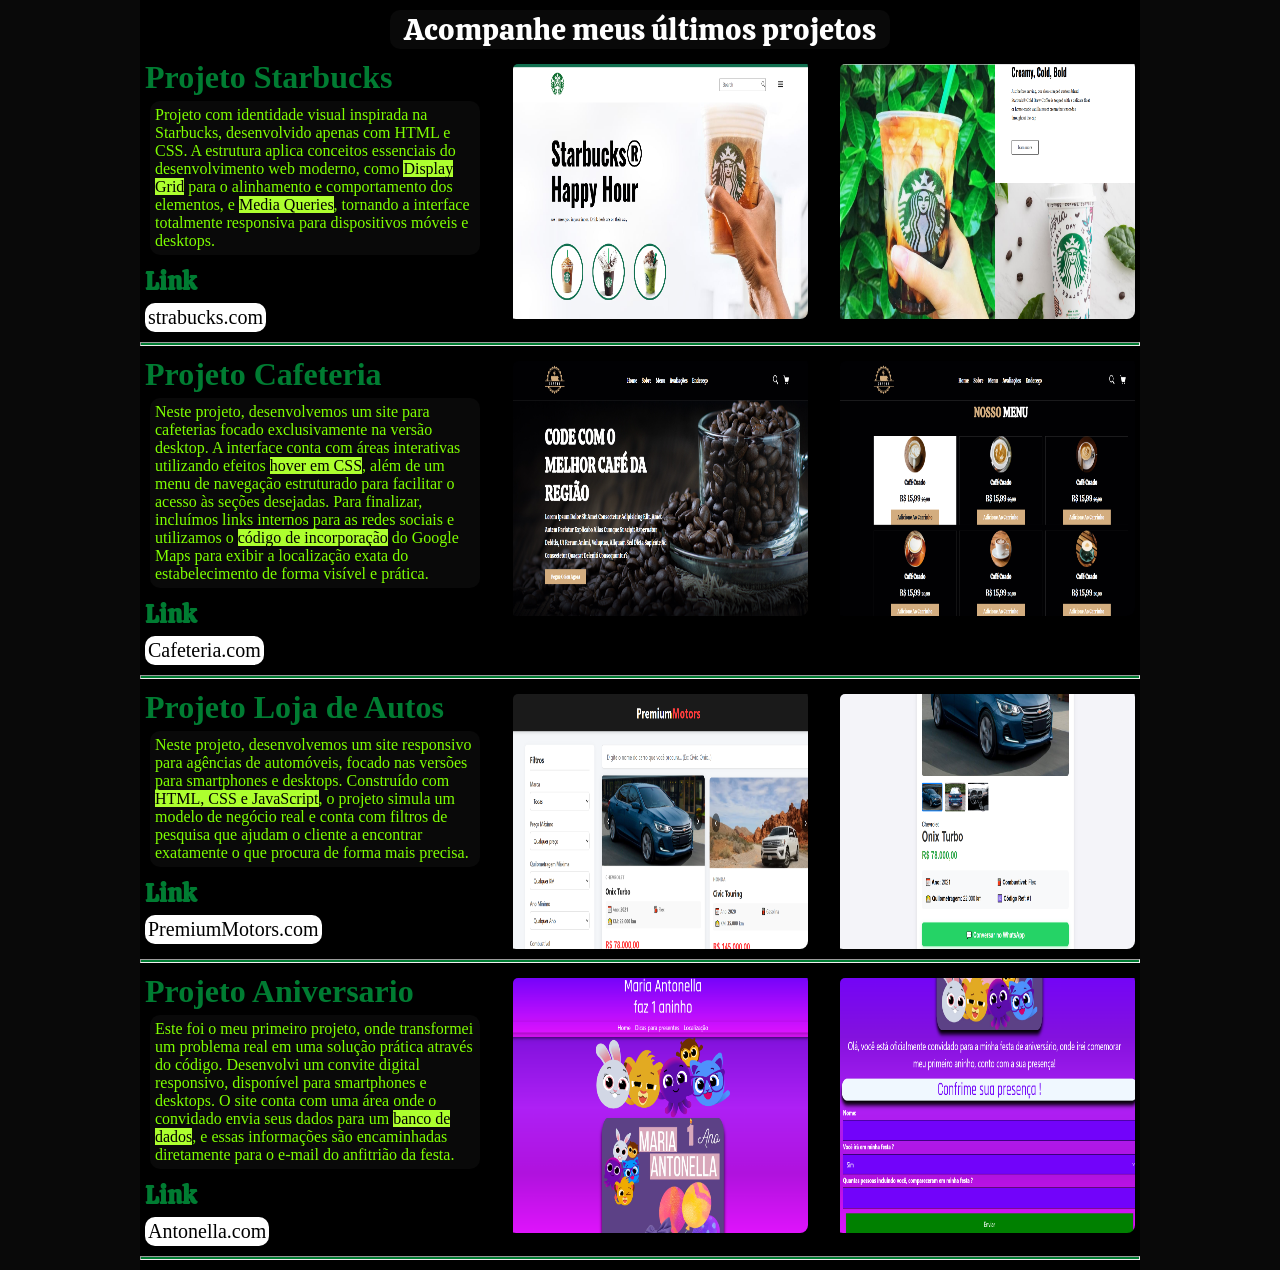
==== projetos.html @ a3047e93 "primeiro commit" ====
<!DOCTYPE html>
<html lang="en">
<head>
    <meta charset="UTF-8">
    <meta name="viewport" content="width=device-width, initial-scale=1.0">
    <title>Projetos</title>
    <link rel="stylesheet" href="projeto.css">
    <link rel="preconnect" href="https://fonts.googleapis.com">
    <link rel="preconnect" href="https://fonts.gstatic.com" crossorigin>
    <link
        href="https://fonts.googleapis.com/css2?family=Calistoga&family=Inter:ital,opsz,wght@0,14..32,100..900;1,14..32,100..900&family=Orbitron:wght@400..900&family=Poppins:wght@400;500;600&family=Roboto:ital,wght@0,100..900;1,100..900&family=Space+Grotesk:wght@300..700&display=swap"
        rel="stylesheet">
    
</head>
<body>
    <div class="container">
        <div class="title">
            <h2 class="h2title">Acompanhe meus últimos projetos</h2>
        </div>
    
        <div class="projetos">
            
            <div class="projeto">
                
                <div   class="projeto-info">
                    <div class="text">
                        <h1 class="title-project">Projeto Starbucks</h1>
                        <p>Projeto com identidade visual inspirada na Starbucks, desenvolvido apenas com HTML e CSS. A estrutura aplica conceitos essenciais do desenvolvimento web moderno, como <span>Display Grid</span> para o alinhamento e comportamento dos elementos, e <span>Media Queries</span>, tornando a interface totalmente responsiva para dispositivos móveis e desktops.</p>
                        <h3 class="title-link">Link</h3>
                        <a href="https://augustofonseca97.github.io/starbucks/" class="link" target="_blank">strabucks.com</a>
                    </div>
              
                    <div class="projeto-img">
                        <a href="https://augustofonseca97.github.io/starbucks/" class="img-link" target="_blank"><img src="img/starbuck1.png" alt="" width=""></a>
                        
                    </div>
                    <div class="projeto-img">
                        
                        <a href="https://augustofonseca97.github.io/starbucks/" class="img-link" target="_blank"><img src="img/starbuck 2.png" alt="" width=""></a>
                    </div>
                   
                </div>
                
            </div>
            <hr>
            <div class="projeto">
                
                <div   class="projeto-info">
                    <div class="text">
                        <h1 class="title-project">Projeto Cafeteria</h1>
                        <p>Neste projeto, desenvolvemos um site para cafeterias focado exclusivamente na versão desktop. A interface conta com áreas interativas utilizando efeitos <span>hover em CSS</span>, além de um menu de navegação estruturado para facilitar o acesso às seções desejadas. Para finalizar, incluímos links internos para as redes sociais e utilizamos o <span>código de incorporação</span> do Google Maps para exibir a localização exata do estabelecimento de forma visível e prática.</p>
                        <h3 class="title-link">Link</h3>
                        <a href="https://augustofonseca97.github.io/coffe/#" class="link" target="_blank">Cafeteria.com</a>
                    </div>
              
                    <div class="projeto-img">
                        <a href="https://augustofonseca97.github.io/coffe/#" class="img-link" target="_blank"><img src="img/coffe1.png" alt="" width=""></a>
                        
                    </div>
                    <div class="projeto-img">
                        
                        <a href="https://augustofonseca97.github.io/coffe/#" class="img-link" target="_blank"><img src="img/coffe 2.png" alt="" width=""></a>
                    </div>
                   
                </div>
                
            </div>
            <hr>
            <div class="projeto">
                
                <div   class="projeto-info">
                    <div class="text">
                        <h1 class="title-project">Projeto Loja de Autos</h1>
                        <p> Neste projeto, desenvolvemos um site responsivo para agências de automóveis, focado nas versões para smartphones e desktops. Construído com <span>HTML, CSS e JavaScript</span>, o projeto simula um modelo de negócio real e conta com filtros de pesquisa que ajudam o cliente a encontrar exatamente o que procura de forma mais precisa. </p>
                        <h3 class="title-link">Link</h3>
                        <a href="https://augustofonseca97.github.io/loja-de-autos-/" class="link" target="_blank">PremiumMotors.com</a>
                    </div>
              
                    <div class="projeto-img">
                        <a href="https://augustofonseca97.github.io/loja-de-autos-/" class="img-link" target="_blank"><img src="img/lojadeautos0,1.png" alt="" width=""></a>
                        
                    </div>
                    <div class="projeto-img">
                        
                        <a href="https://augustofonseca97.github.io/loja-de-autos-/" class="img-link" target="_blank"><img src="img/lojadeautos1.png" alt="" width=""></a>
                    </div>
                   
                </div>
                
            </div>
            <hr>
            <div class="projeto">
                
                <div   class="projeto-info">
                    <div class="text">
                        <h1 class="title-project">Projeto Aniversario</h1>
                        <p>Este foi o meu primeiro projeto, onde transformei um problema real em uma solução prática através do código. Desenvolvi um convite digital responsivo, disponível para smartphones e desktops. O site conta com uma área onde o convidado envia seus dados para um <span>banco de dados</span>, e essas informações são encaminhadas diretamente para o e-mail do anfitrião da festa.</p>
                        <h3 class="title-link">Link</h3>
                        <a href="https://augustofonseca97.github.io/m1/index.html" class="link" target="_blank">Antonella.com</a>
                    </div>
              
                    <div class="projeto-img">
                        <a href="https://augustofonseca97.github.io/m1/index.html" class="img-link" target="_blank"><img src="img/maria1.png" alt="" width=""></a>
                        
                    </div>
                    <div class="projeto-img">
                        
                        <a href="https://augustofonseca97.github.io/m1/index.html" class="img-link" target="_blank"><img src="img/maria2.png" alt="" width=""></a>
                    </div>
                   
                </div>
                
            </div>
            <hr>
            
            
        </div>
    </div>
    
</body>
</html>
---- projeto.css ----
* {
    margin: 0;
    padding: 0;
    background-color: black;
    color: chartreuse;
}

:root {
    --principal: black;
    --title: #007c32;
    --backgrou-cx:#090909;
    --card: rgb(60, 90, 103);
    --txt:chartreuse;
}

body{
    display: flex;
    justify-content: center;
    background-color:var(--backgrou-cx);
}
.container {
    display: flex;
    flex-direction: column;
    justify-content: center;
    width: 1000px;
   
}

.title {
    display: flex;
    justify-content: center;
}

.h2title{
    text-align: center;
    margin-top: 10px;
    border-radius: 10px;
    width: 500px;
    font-size: 30px;
    font-family: "Calistoga";
    font-weight: 300;
    font-style: normal;
    color:white;
    background-color: var(--backgrou-cx);
}

.projeto{
   margin-top: 10px;
 
}

.projeto-info{
    margin-top: 20px;
    margin:5px;
    display: flex;
    flex-direction: row;
    justify-content: space-between;
    
}

.title-project{
    color:var(--title);
}

p{
    margin: auto;
    margin-top: 5px;
    background-color: #090909;
    padding: 5px;
    border-radius: 10px;
    max-width: 40ch;
    margin-left: 5px;
}

span {
    color: black;
    background-color: greenyellow;
}

.title-link{
    margin-top: 10px;
    color: var(--title);
    font-family: "Calistoga";
    font-size: 25px;
}

.link{
    display: inline-block;
    margin-top:5px;
    text-decoration: none;
    font-size: 20px;
    background-color:white;
    color: black;
    padding: 3px;
    border-radius: 10px;
}

.link:hover{
   box-shadow: 0 8px 15px rgba(0, 0, 0, 0.2);
   transform: scale(1.05);
   background-color: var(--title);
   color: white;
   box-shadow:
        0 6px 6px #000000,
        0 8px 16px #222222,
        0 12px 30px #444444;
}

.projeto-img{
    width: 300px;
  height: 260px;
  overflow: hidden; /* Crucial: impede que a imagem "vaze" ao crescer */
  border-radius: 8px;
}

img {
    width: 310px;
    height: 260px;
    padding: 5px;
    border-radius: 10px;
    transition: transform 0.3s ease-in-out;
}

img:hover{
transform: scale(1.1);
}


hr {
    height: 2px;
    background-color: var(--title);
    margin: 10px 0px;
    max-width: 999px;
}

@media screen and (max-width: 480px) {
   .container {
    display: flex;
    flex-direction: column;
    justify-content: center;
    overflow-x: hidden;
    text-align: center;
    
     
   
}

.title {
    display: flex;
    justify-content: center;
}

.h2title{
    text-align: center;
    margin-top: 10px;
    border-radius: 10px;
    width: 300px;
    font-size: 30px;
    font-family: "Calistoga";
    font-weight: 300;
    font-style: normal;
    color:white;
    background-color: var(--backgrou-cx);
}

.projetos{
    display: flex;
    flex-direction: column;
    
}

.projeto{
   margin-top: 10px;
   
 
}

.projeto-info{
    margin-top: 20px;
    margin:5px;
    display: flex;
    flex-direction: column;
    justify-content: space-between;
    
}

.title-project{
    color:var(--title);
    font-size: 30px;
    text-align: center;
    
}

p{
    margin: auto;
    margin-top: 5px;
    background-color:var(--backgrou-cx);
    font-size: 20px;
    padding: 5px;
    border-radius: 10px;
    max-width: 40ch;
    margin-left: 5px;
}

span {
    color: black;
    background-color: greenyellow;
}

.title-link{
    margin-top: 10px;
    color: var(--title);
    font-family: "Calistoga";
    font-size: 25px;
     text-align: center;

}

.link{
    display: inline-block;
    margin-top:5px;
    text-decoration: none;
    font-size: 20px;
    background-color:white;
    color: black;
    padding: 3px;
    border-radius: 10px;
}

.link:hover{
    background-color: var(--title);
    color: white;
   box-shadow: 0 8px 15px rgba(0, 0, 0, 0.2);
   transform: scale(1.05);
}

.projeto-img{
    display: block;
  justify-content: center;
  align-items: center;
  width: 480px;
  height: 260px;
  overflow: hidden; /* Crucial: impede que a imagem "vaze" ao crescer */
  border-radius: 8px;
}

img {
    display: flex;
    justify-content: center;
    width: 380px;

    padding: 5px;
    border-radius: 10px;
    transition: transform 0.3s ease-in-out;
}

img:hover{
transform: scale(1.1);
}


hr {
    height: 2px;
    background-color: var(--title);
    margin: 10px 0px;
    max-width: 999px;
}
}
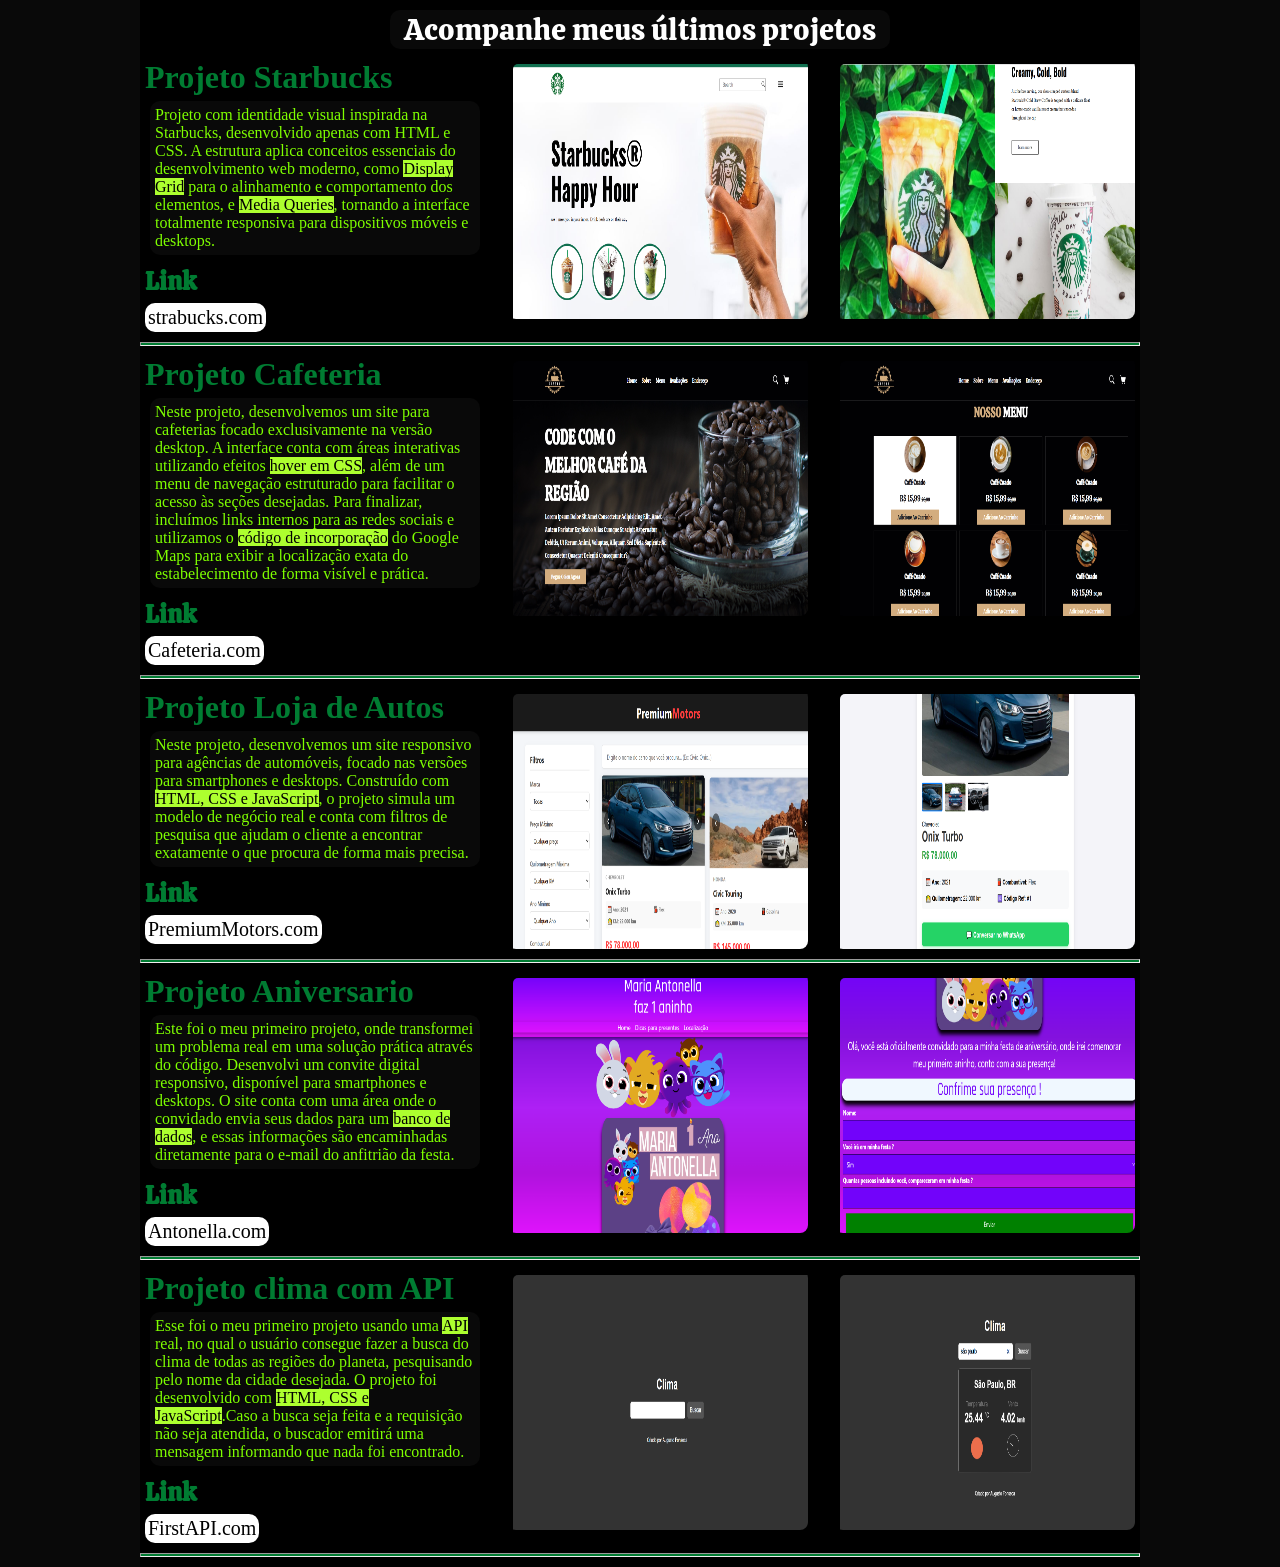
==== commit 9e78aaf4: "novo projeto no ar um novo projeto foi adicionado ao meu portfólio, um buscador de clima" ====
--- a/projetos.html
+++ b/projetos.html
@@ -112,6 +112,29 @@
                 
             </div>
             <hr>
+            <div class="projeto">
+                
+                <div   class="projeto-info">
+                    <div class="text">
+                        <h1 class="title-project">Projeto clima com API</h1>
+                        <p>Esse foi o meu primeiro projeto usando uma <span>API</span> real, no qual o usuário consegue fazer a busca do clima de todas as regiões do planeta, pesquisando pelo nome da cidade desejada. O projeto foi desenvolvido com <span>HTML, CSS e JavaScript</span>.Caso a busca seja feita e a requisição não seja atendida, o buscador emitirá uma mensagem informando que nada foi encontrado.</p>
+                        <h3 class="title-link">Link</h3>
+                        <a href="https://augustofonseca97.github.io/firstAPI/" class="link" target="_blank">FirstAPI.com</a>
+                    </div>
+              
+                    <div class="projeto-img">
+                        <a href="https://augustofonseca97.github.io/firstAPI/" class="img-link" target="_blank"><img src="img/clima1.png" alt="" width=""></a>
+                        
+                    </div>
+                    <div class="projeto-img">
+                        
+                        <a href="https://augustofonseca97.github.io/firstAPI/" class="img-link" target="_blank"><img src="img/clima2.png" alt="" width=""></a>
+                    </div>
+                   
+                </div>
+                
+            </div>
+            <hr>
             
             
         </div>
